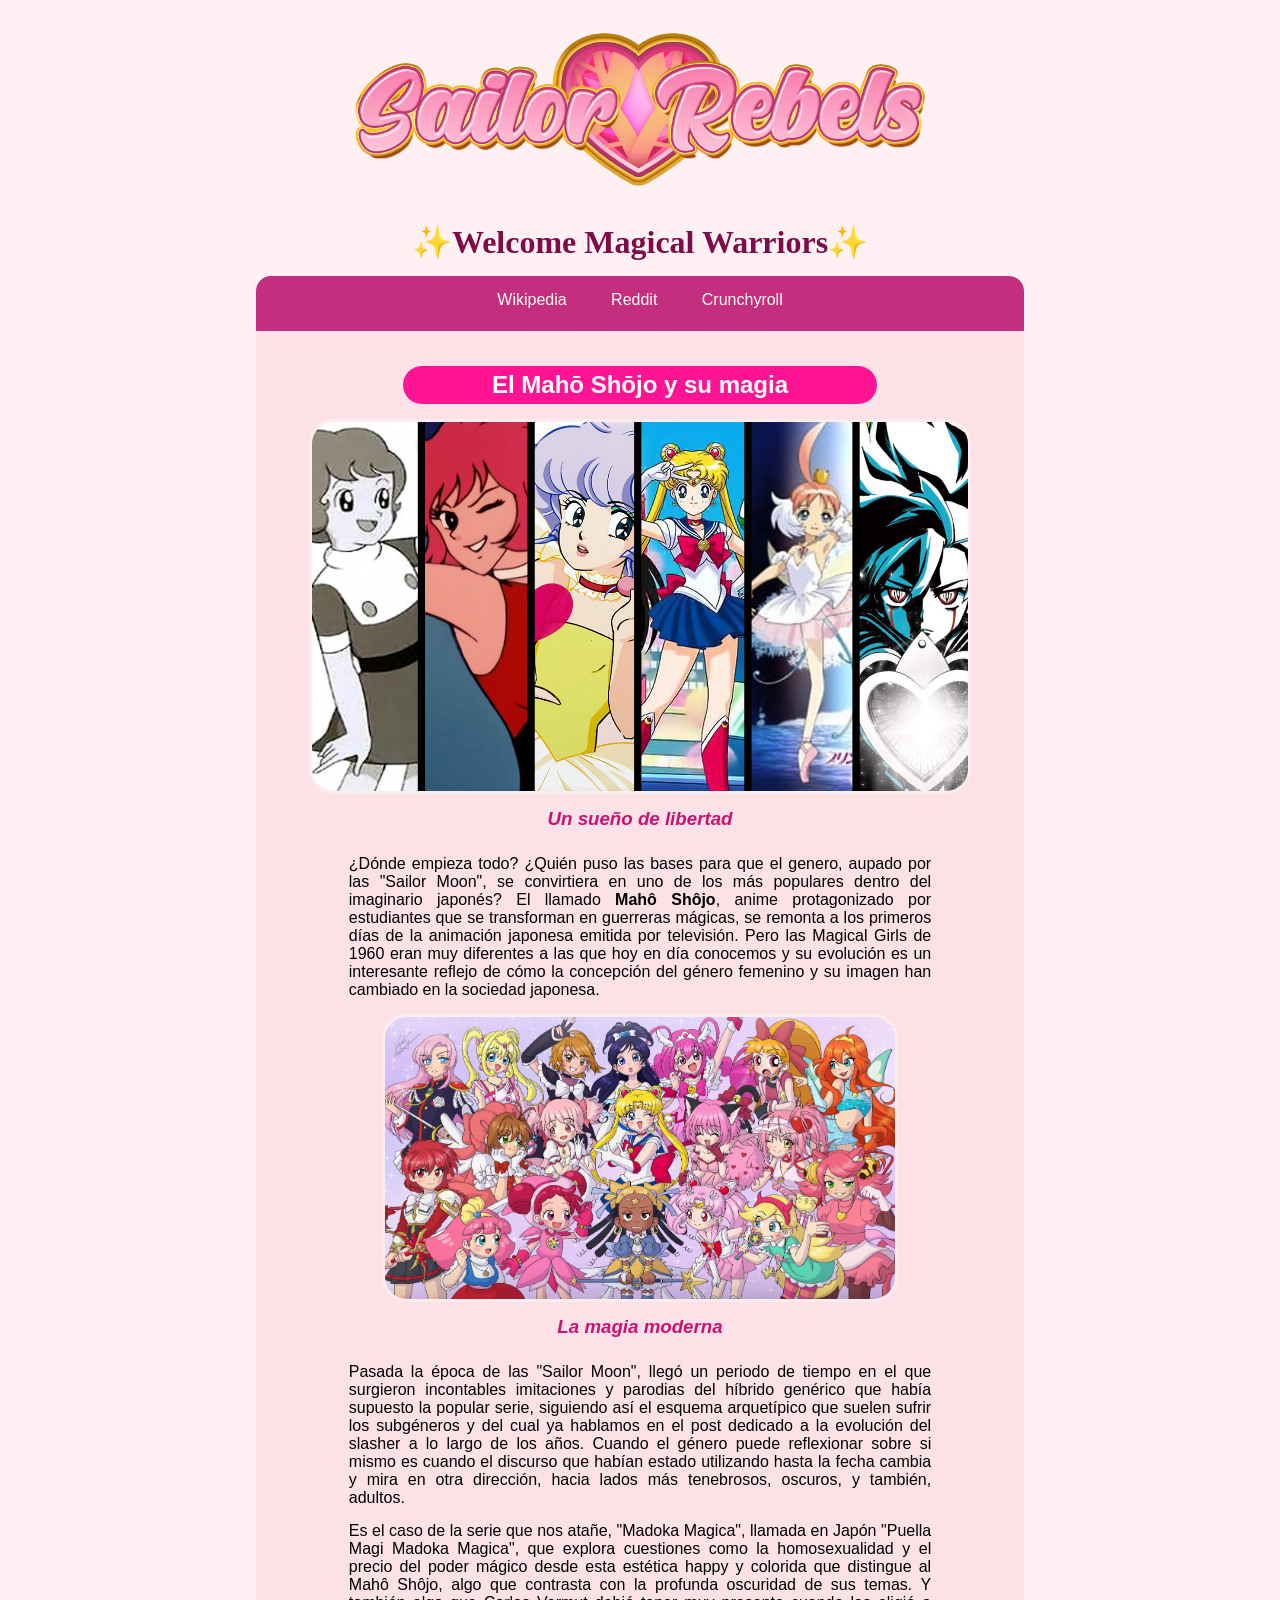
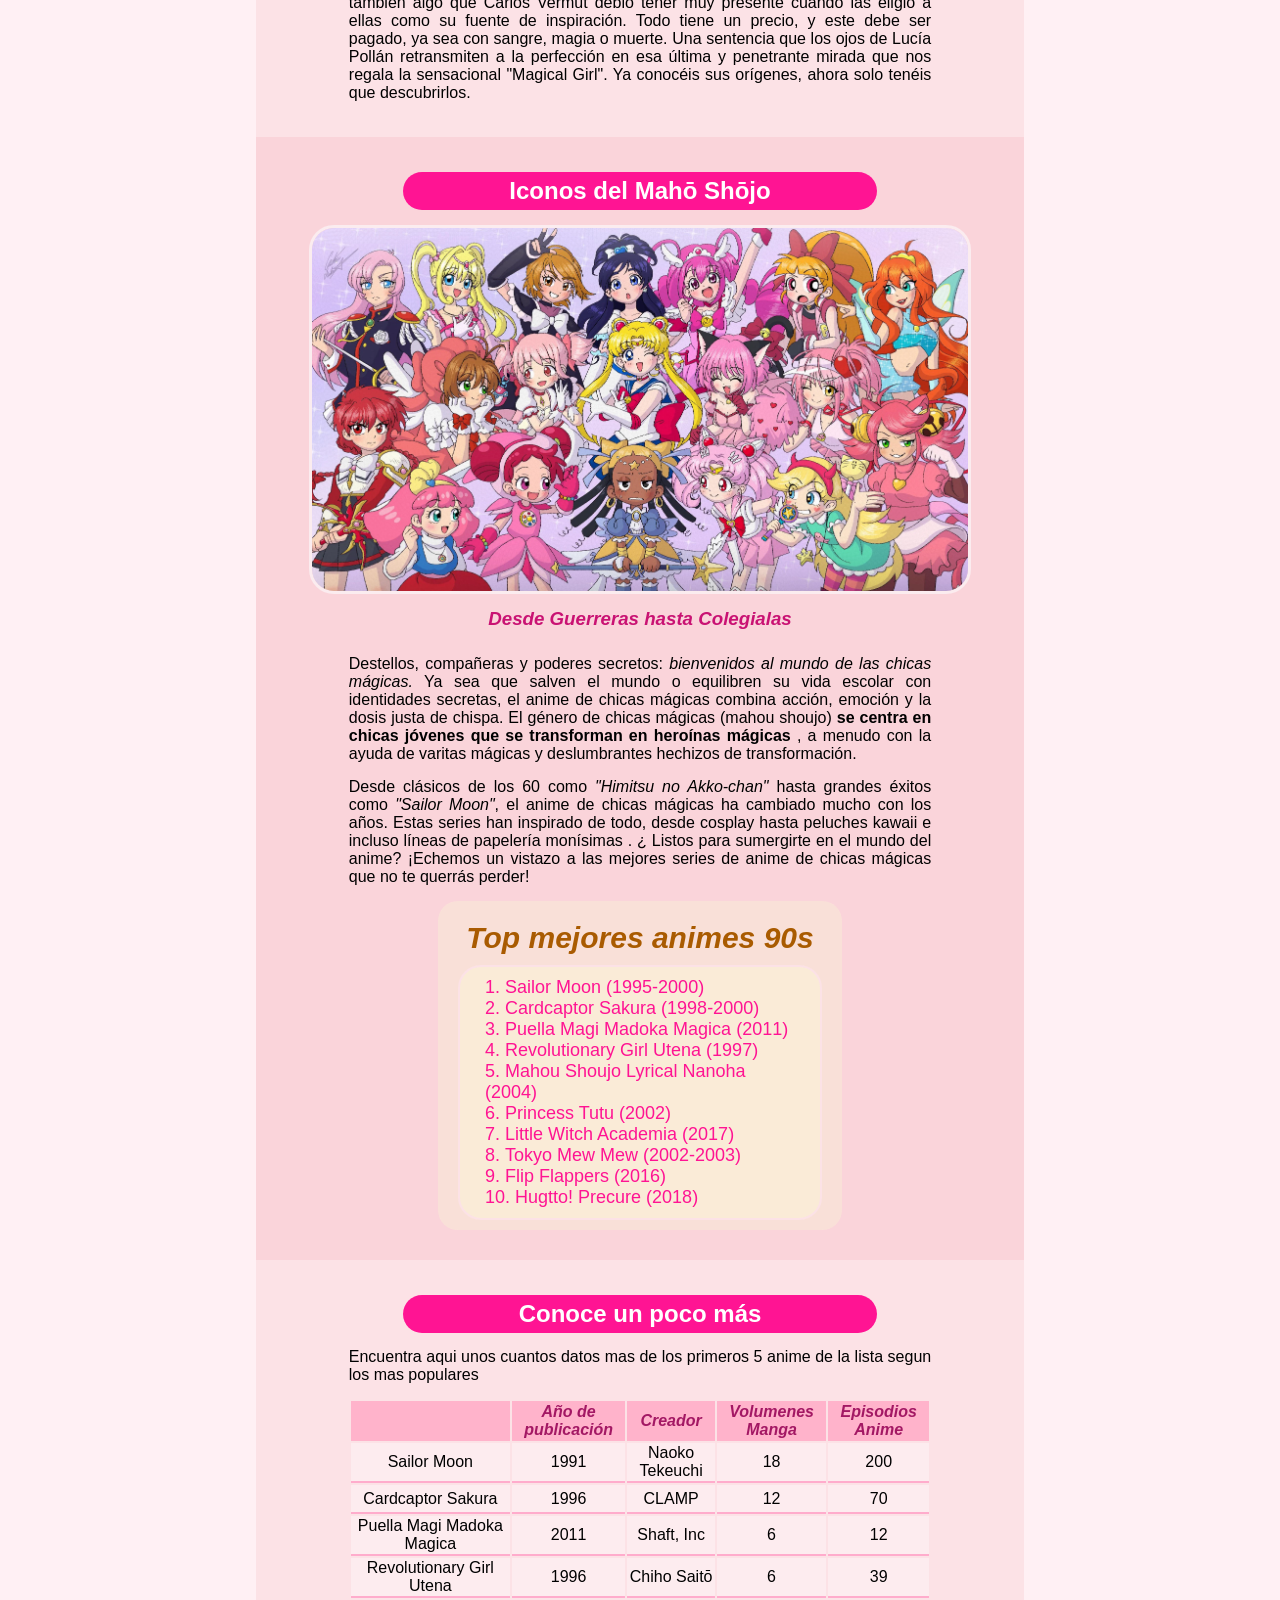
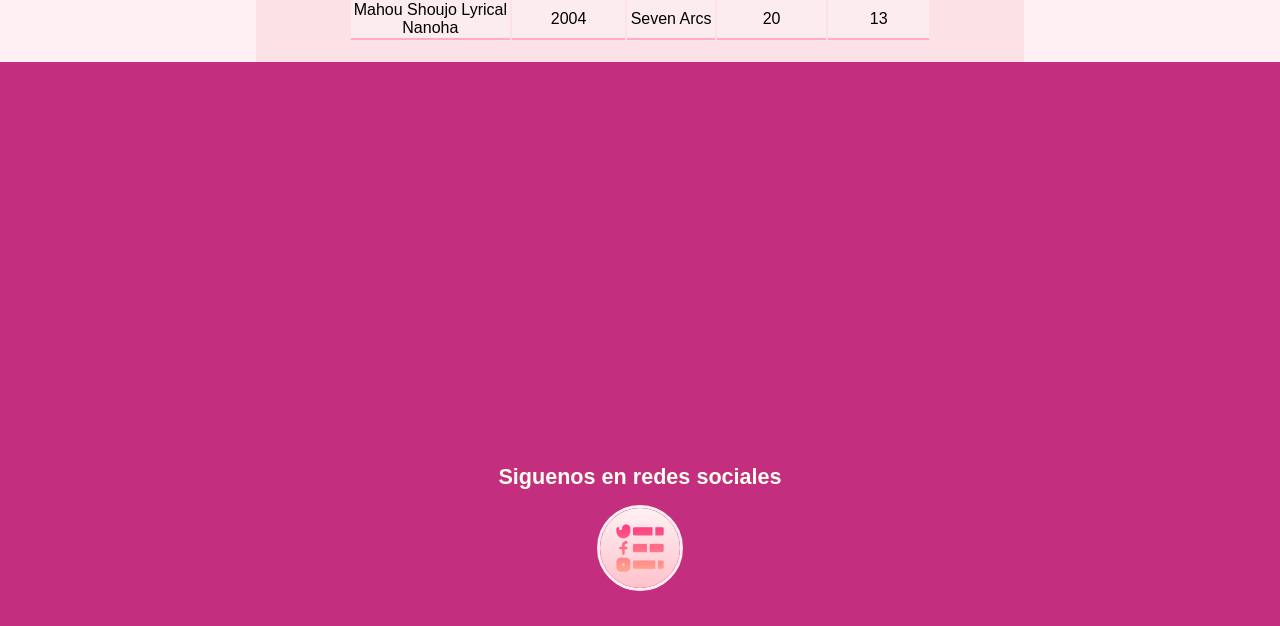
==== Codigo Ejemplo Act Inte 1/index.html @ 40883c2b "entrada inicial" ====
<!doctype html>
<html lang="es">
	<head>
		<meta charset="UTF-8" />
		<title>Sailor Rebels MX</title>
		<style>
			* {
				margin: 0px;
				font-family: "Segoe UI", Tahoma, Geneva, Verdana, sans-serif;
				text-align: center;
			}

			body {
				background-color: rgb(255, 240, 244);
			}

			header {
				background-color: rgb(255, 240, 244);
			}

			nav {
				background-color: rgb(196, 46, 126);
				height: 40px;
				padding: 15px 0px 0px 0px;
				width: 60%;
				margin: auto;
				border-radius: 15px 15px 0px 0px;
			}

			article {
				padding: 20px;
				margin: 0px 20%;
				background-color: rgb(252, 226, 230);
			}

			footer {
				background-color: rgb(196, 46, 126);
				height: auto;
				color: ivory;
				padding: 10px 0px;
				font-size: large;
			}

			div {
				padding: 10px 20px;
				margin: 10px auto;
			}

			h1 {
				font-family: cursive;
				color: rgb(125, 12, 72);
				padding-bottom: 15px;
			}

			h2 {
				background-color: deeppink;
				border-radius: 50px;
				color: rgb(255, 255, 255);
				width: 65%;
				margin: 15px auto;
				padding: 5px 0;
			}

			h3 {
				color: rgb(201, 18, 115);
				font-style: italic;
				padding: 10px;
			}

			a {
				text-decoration: none;
				margin: 0px 20px;
				color: ivory;
				font-size: 16px;
			}

			img {
				width: 90%;
				border-radius: 25px;
				border: 3px solid rgb(251, 236, 239);
			}

			p {
				width: 80%;
				margin: 15px auto;
				text-align: justify;
			}

			ol {
				background-color: antiquewhite;
				border: 2px solid rgb(252, 226, 230);
				border-radius: 23px;
				padding: 10px 25px;
			}
			li {
				text-align: left;
				list-style-position: inside;
				color: deeppink;
				font-size: 18px;
			}

			table {
				width: 80%;
				margin: auto;
			}

			thead {
				background-color: rgb(255, 179, 203);
				font-style: italic;
				color: rgb(163, 24, 100);
				height: 40px;
			}

			td {
				background-color: rgba(255, 255, 255, 0.35);
				border-bottom: 2px solid rgb(255, 172, 204);
				height: 25px;
			}
		</style>
	</head>
	<body>
		<header>
			<img src="img/finalsailorrebel.png" alt="" style="width: 50%; padding: 20px 0px; border-width: 0px" />
			<h1>✨Welcome Magical Warriors✨</h1>
		</header>
		<nav>
			<a href="https://es.wikipedia.org/wiki/Mah%C5%8D_sh%C5%8Djo">Wikipedia</a>
			<a
				href="https://www.reddit.com/r/MagicalGirlsCommunity/comments/1n7wm1h/the_genres_and_subtypes_of_maho_shoujo_which_one/?tl=es-419"
				>Reddit</a
			>
			<a
				href="https://www.crunchyroll.com/es-es/news/features/2025/11/25/anime-como-sailor-moon?srsltid=AfmBOoqPFomFO91kDv-248pSEalpA1HW126ZzUpcEVSkcDIGo9KP90wZ"
				>Crunchyroll</a
			>
		</nav>

		<main>
			<article>
				<section>
					<h2>El Mahō Shōjo y su magia</h2>
					<img src="img/firstmagical.png" alt="" />
					<h3>Un sueño de libertad</h3>
					<p>
						¿Dónde empieza todo? ¿Quién puso las bases para que el genero, aupado por las "Sailor Moon", se convirtiera
						en uno de los más populares dentro del imaginario japonés? El llamado <strong>Mahô Shôjo</strong>, anime
						protagonizado por estudiantes que se transforman en guerreras mágicas, se remonta a los primeros días de la
						animación japonesa emitida por televisión. Pero las Magical Girls de 1960 eran muy diferentes a las que hoy
						en día conocemos y su evolución es un interesante reflejo de cómo la concepción del género femenino y su
						imagen han cambiado en la sociedad japonesa.
					</p>
				</section>
				<section>
					<img src="img/modernmagical.webp" alt="" style="width: 70%" />
					<h3>La magia moderna</h3>
					<p>
						Pasada la época de las "Sailor Moon", llegó un periodo de tiempo en el que surgieron incontables imitaciones
						y parodias del híbrido genérico que había supuesto la popular serie, siguiendo así el esquema arquetípico
						que suelen sufrir los subgéneros y del cual ya hablamos en el post dedicado a la evolución del slasher a lo
						largo de los años. Cuando el género puede reflexionar sobre si mismo es cuando el discurso que habían estado
						utilizando hasta la fecha cambia y mira en otra dirección, hacia lados más tenebrosos, oscuros, y también,
						adultos.
					</p>
					<p>
						Es el caso de la serie que nos atañe, "Madoka Magica", llamada en Japón "Puella Magi Madoka Magica", que
						explora cuestiones como la homosexualidad y el precio del poder mágico desde esta estética happy y colorida
						que distingue al Mahô Shôjo, algo que contrasta con la profunda oscuridad de sus temas. Y también algo que
						Carlos Vermut debió tener muy presente cuando las eligió a ellas como su fuente de inspiración. Todo tiene
						un precio, y este debe ser pagado, ya sea con sangre, magia o muerte. Una sentencia que los ojos de Lucía
						Pollán retransmiten a la perfección en esa última y penetrante mirada que nos regala la sensacional "Magical
						Girl". Ya conocéis sus orígenes, ahora solo tenéis que descubrirlos.
					</p>
				</section>
			</article>
			<article style="background-color: rgb(250, 212, 218)">
				<section>
					<h2>Iconos del Mahō Shōjo</h2>
					<img src="img/modernmagical.webp" alt="" />
					<h3>Desde Guerreras hasta Colegialas</h3>
					<p>
						Destellos, compañeras y poderes secretos: <em>bienvenidos al mundo de las chicas mágicas.</em> Ya sea que
						salven el mundo o equilibren su vida escolar con identidades secretas, el anime de chicas mágicas combina
						acción, emoción y la dosis justa de chispa. El género de chicas mágicas (mahou shoujo)
						<strong> se centra en chicas jóvenes que se transforman en heroínas mágicas </strong>, a menudo con la ayuda
						de varitas mágicas y deslumbrantes hechizos de transformación.
					</p>
					<p>
						Desde clásicos de los 60 como <i>"Himitsu no Akko-chan"</i> hasta grandes éxitos como <i>"Sailor Moon"</i>,
						el anime de chicas mágicas ha cambiado mucho con los años. Estas series han inspirado de todo, desde cosplay
						hasta peluches kawaii e incluso líneas de papelería monísimas . ¿ Listos para sumergirte en el mundo del
						anime? ¡Echemos un vistazo a las mejores series de anime de chicas mágicas que no te querrás perder!
					</p>
				</section>
				<section>
					<div style="width: 50%; background-color: rgba(250, 235, 215, 0.516); border-radius: 20px">
						<h3 style="padding: 10px 0px; color: rgb(169, 91, 1); font-size: 30px">Top mejores animes 90s</h3>
						<ol>
							<li>Sailor Moon (1995-2000)</li>
							<li>Cardcaptor Sakura (1998-2000)</li>
							<li>Puella Magi Madoka Magica (2011)</li>
							<li>Revolutionary Girl Utena (1997)</li>
							<li>Mahou Shoujo Lyrical Nanoha (2004)</li>
							<li>Princess Tutu (2002)</li>
							<li>Little Witch Academia (2017)</li>
							<li>Tokyo Mew Mew (2002-2003)</li>
							<li>Flip Flappers (2016)</li>
							<li>Hugtto! Precure (2018)</li>
						</ol>
					</div>
				</section>
			</article>
			<article>
				<section>
					<h2>Conoce un poco más</h2>
					<p>Encuentra aqui unos cuantos datos mas de los primeros 5 anime de la lista segun los mas populares</p>
					<!-- 					<table>
						<colgroup>
							<col span="1" style="background-color: rgba(244, 119, 186, 0.249)" />
						</colgroup>
						<thead>
							<th></th>
							<th>Sailor Moon</th>
							<th>Cardcaptor Sakura</th>
							<th>Puella Magi Madoka Magica</th>
							<th>Revolutionary Girl Utena</th>
							<th>Mahou Shoujo Lyrical Nanoha</th>
						</thead>
						<tbody>
							<tr>
								<td>Año de Lazamiento</td>
								<td>1991</td>
								<td>1996</td>
								<td>2011</td>
								<td>1996</td>
								<td>2004</td>
							</tr>
							<tr>
								<td>Autor</td>
								<td>Naoko Takeuchi</td>
								<td>CLAMP</td>
								<td>Shaft, Inc</td>
								<td>Chiho Saitō</td>
								<td>Seven Arcs</td>
							</tr>
							<tr>
								<td>Volumenes Manga</td>
								<td>18</td>
								<td>12</td>
								<td>6</td>
								<td>6</td>
								<td>20</td>
							</tr>
							<tr>
								<td>Episodios Anime</td>
								<td>200</td>
								<td>70</td>
								<td>12</td>
								<td>39</td>
								<td>13</td>
							</tr>
						</tbody>
					</table> -->
					<table>
						<colgroup>
							<col style="width: 20%" />
							<col style="width: 10%" />
							<col style="width: 10%" />
							<col style="width: 10%" />
							<col style="width: 10%" />
						</colgroup>
						<thead>
							<th></th>
							<th>Año de publicación</th>
							<th>Creador</th>
							<th>Volumenes Manga</th>
							<th>Episodios Anime</th>
						</thead>
						<tbody>
							<tr>
								<td>Sailor Moon</td>
								<td>1991</td>
								<td>Naoko Tekeuchi</td>
								<td>18</td>
								<td>200</td>
							</tr>
							<tr>
								<td>Cardcaptor Sakura</td>
								<td>1996</td>
								<td>CLAMP</td>
								<td>12</td>
								<td>70</td>
							</tr>
							<tr>
								<td>Puella Magi Madoka Magica</td>
								<td>2011</td>
								<td>Shaft, Inc</td>
								<td>6</td>
								<td>12</td>
							</tr>
							<tr>
								<td>Revolutionary Girl Utena</td>
								<td>1996</td>
								<td>Chiho Saitō</td>
								<td>6</td>
								<td>39</td>
							</tr>
							<tr>
								<td>Mahou Shoujo Lyrical Nanoha</td>
								<td>2004</td>
								<td>Seven Arcs</td>
								<td>20</td>
								<td>13</td>
							</tr>
						</tbody>
					</table>
				</section>
			</article>
		</main>

		<footer>
			<iframe
				data-testid="embed-iframe"
				style="border-radius: 12px"
				src="https://open.spotify.com/embed/playlist/4LHbq7lsWLlmrbqQdPWWeQ?utm_source=generator"
				width="50%"
				height="352"
				frameborder="0"
				allowfullscreen=""
				allow="autoplay; clipboard-write; encrypted-media; fullscreen; picture-in-picture"
				loading="lazy"></iframe>
			<div>
				<p style="text-align: center; font-size: larger; font-weight: 700">Siguenos en redes sociales</p>
				<a href="https://linktr.ee/AstralShae"
					><img src="img/iconoredes.png" alt="" style="width: 80px; border-radius: 50px"
				/></a>
			</div>
		</footer>
	</body>
</html>
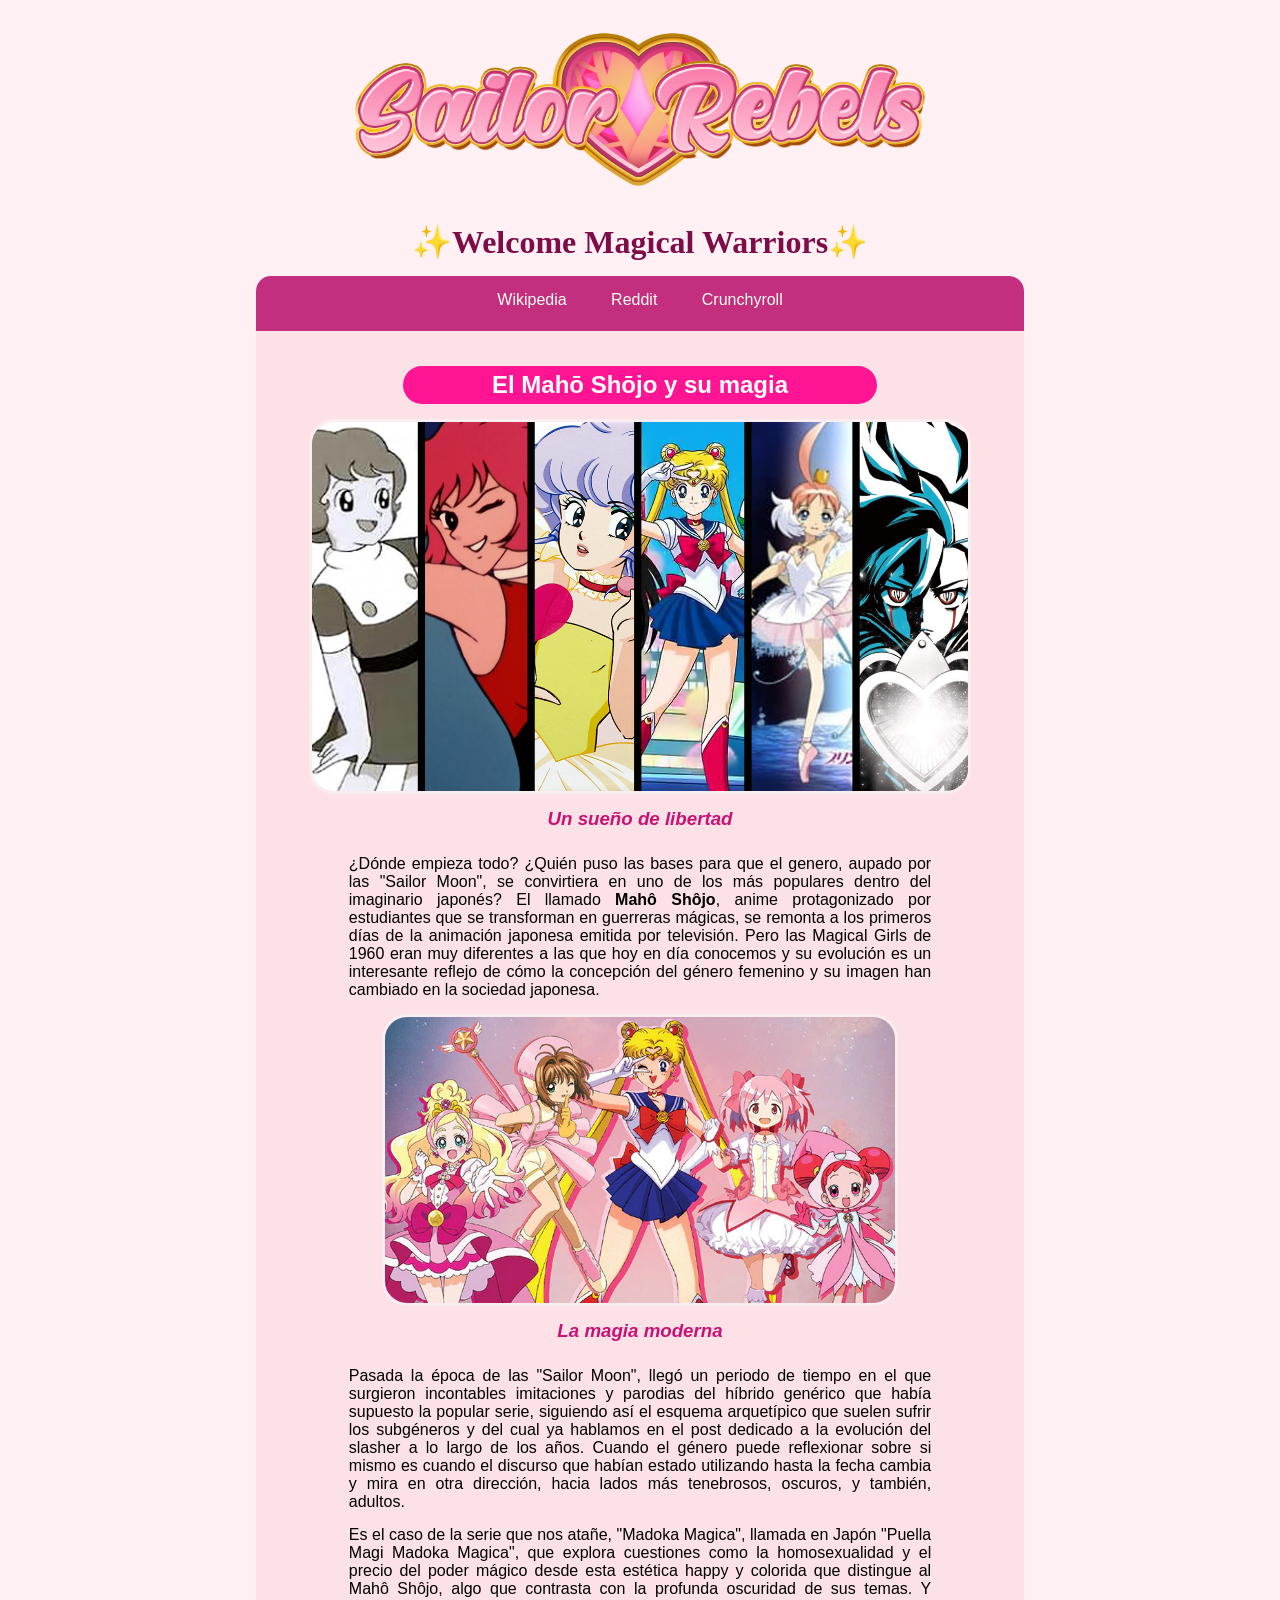
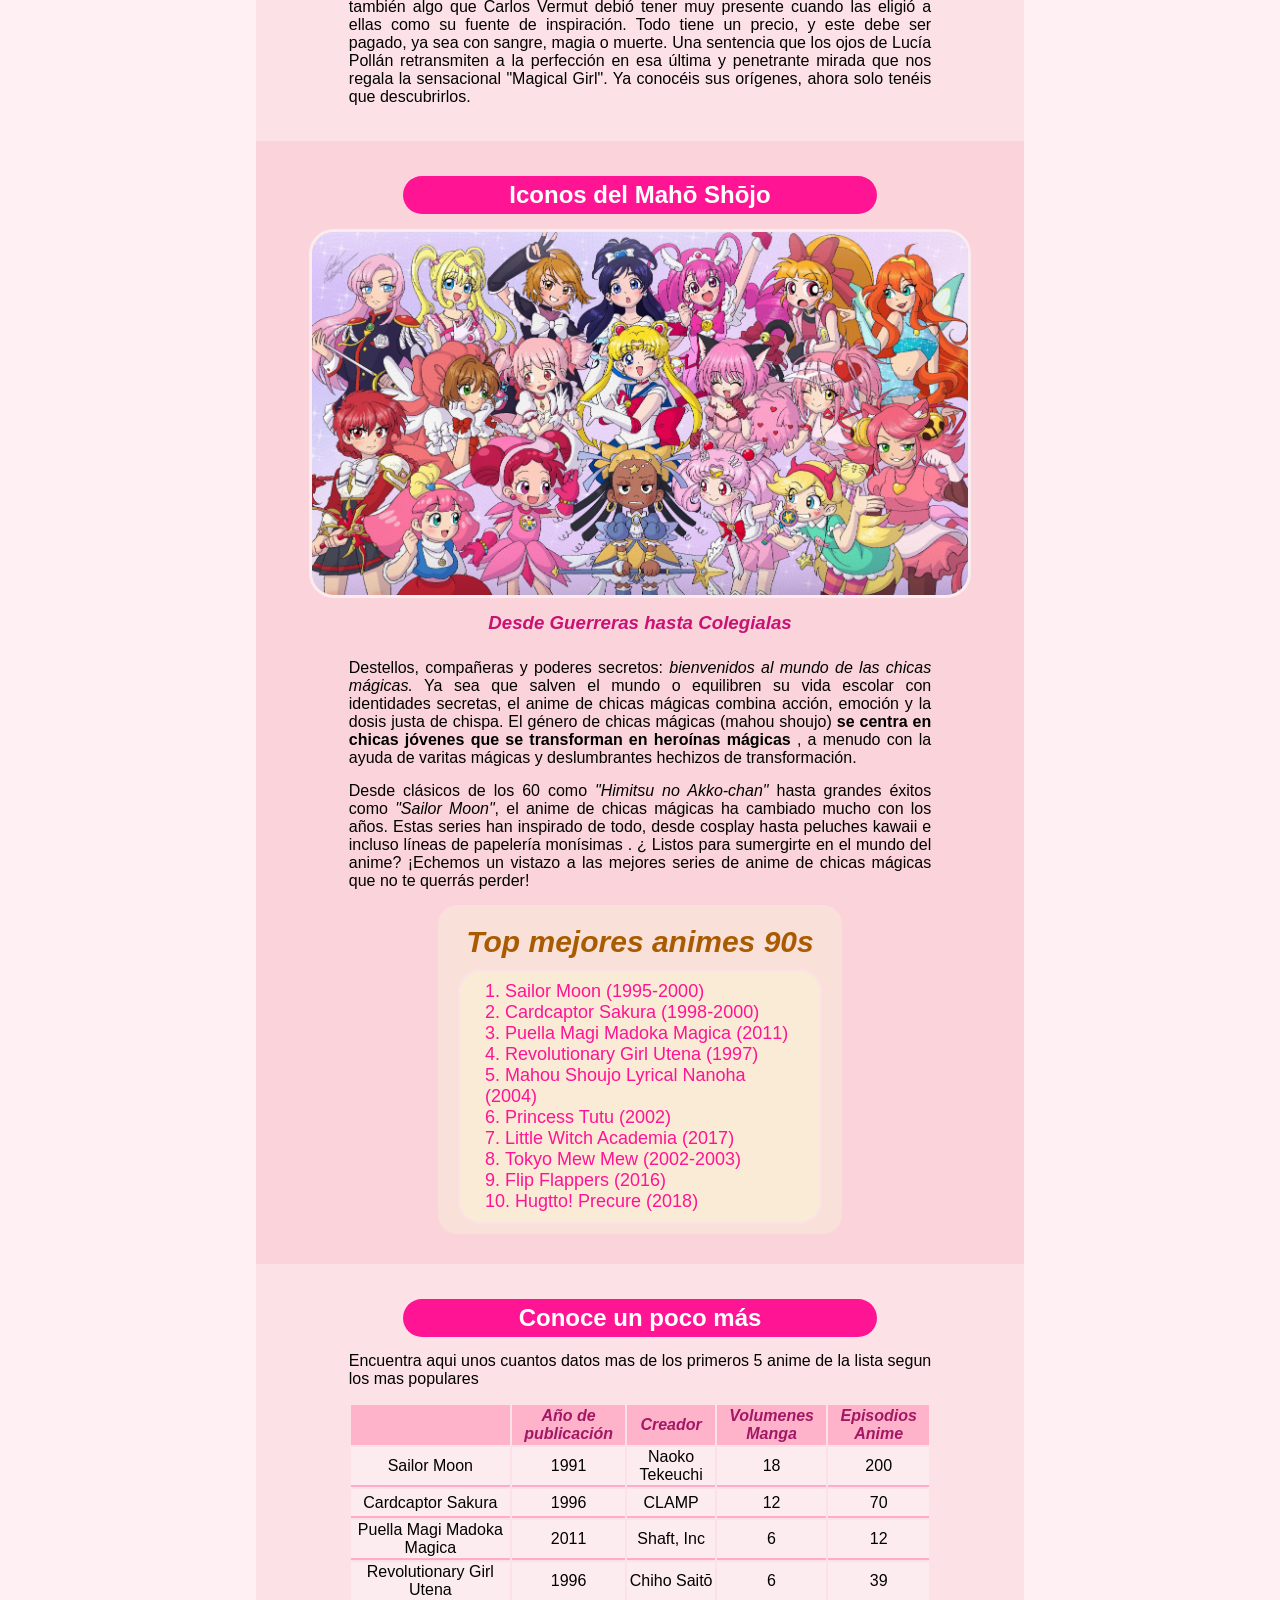
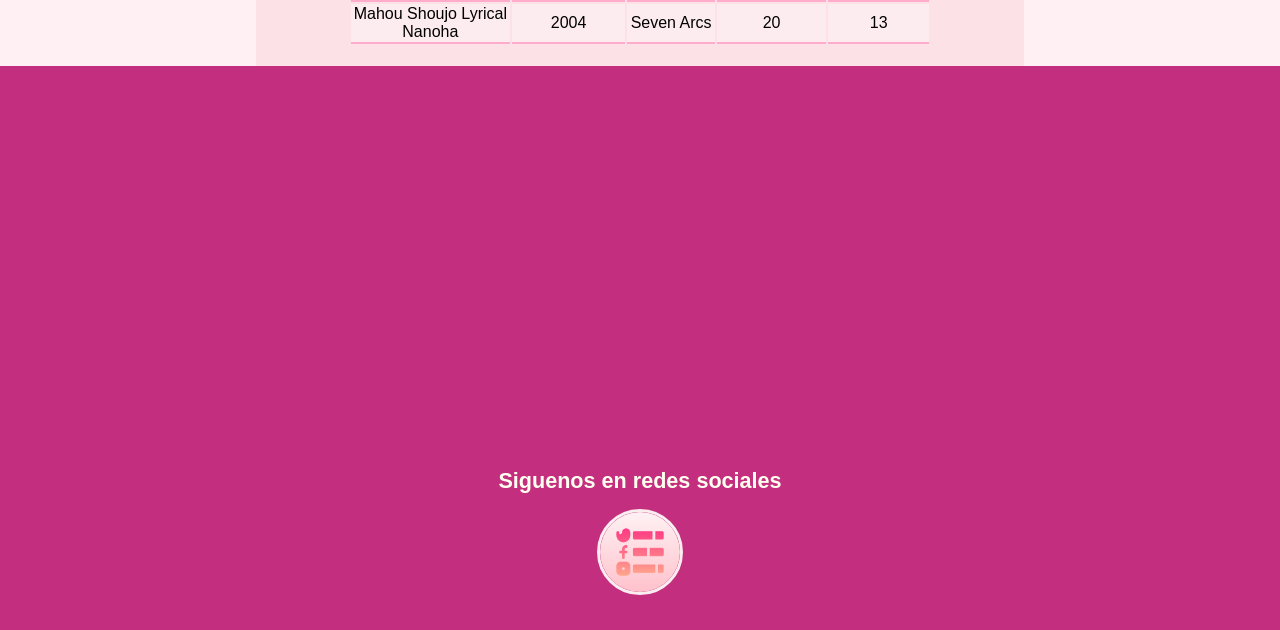
==== commit 59983283: "Update imagen 2" ====
--- a/Codigo Ejemplo Act Inte 1/index.html
+++ b/Codigo Ejemplo Act Inte 1/index.html
@@ -151,7 +151,7 @@
 					</p>
 				</section>
 				<section>
-					<img src="img/modernmagical.webp" alt="" style="width: 70%" />
+					<img src="img/chicasmagicas1.webp" alt="" style="width: 70%" />
 					<h3>La magia moderna</h3>
 					<p>
 						Pasada la época de las "Sailor Moon", llegó un periodo de tiempo en el que surgieron incontables imitaciones
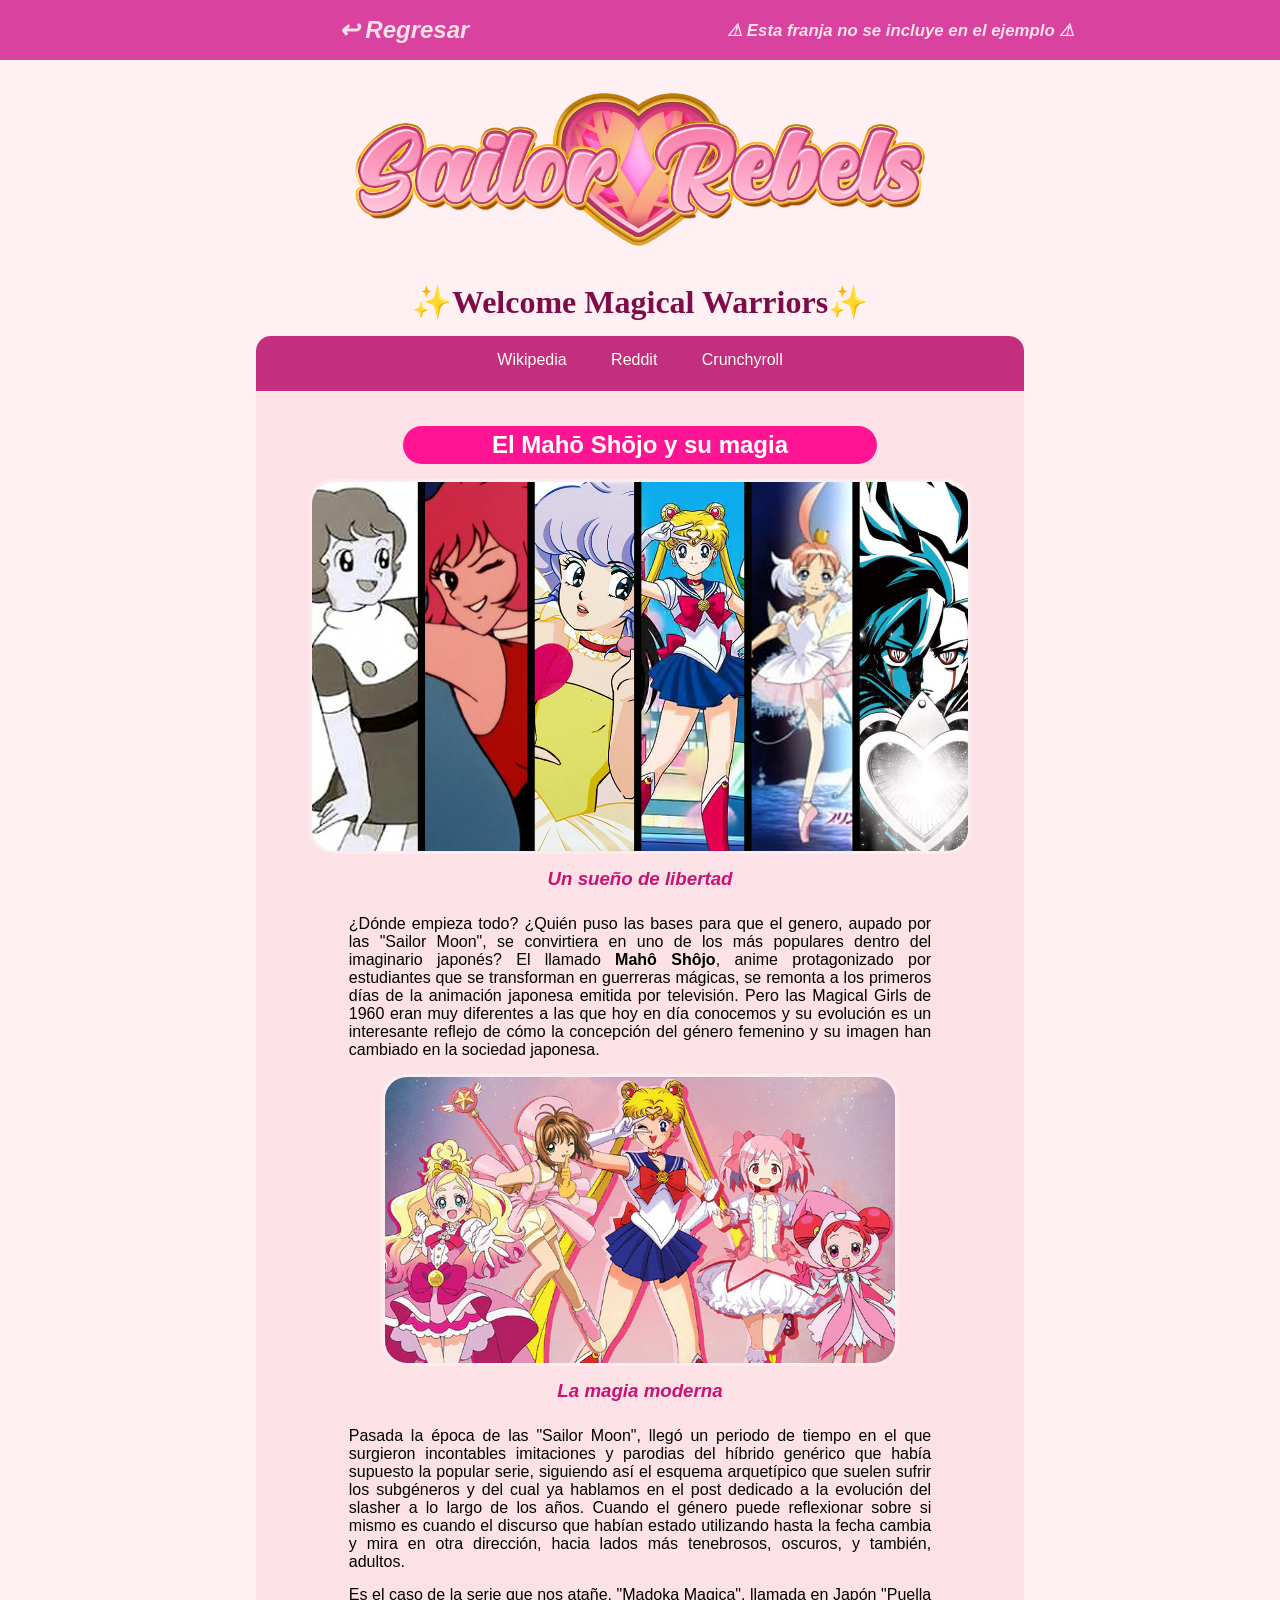
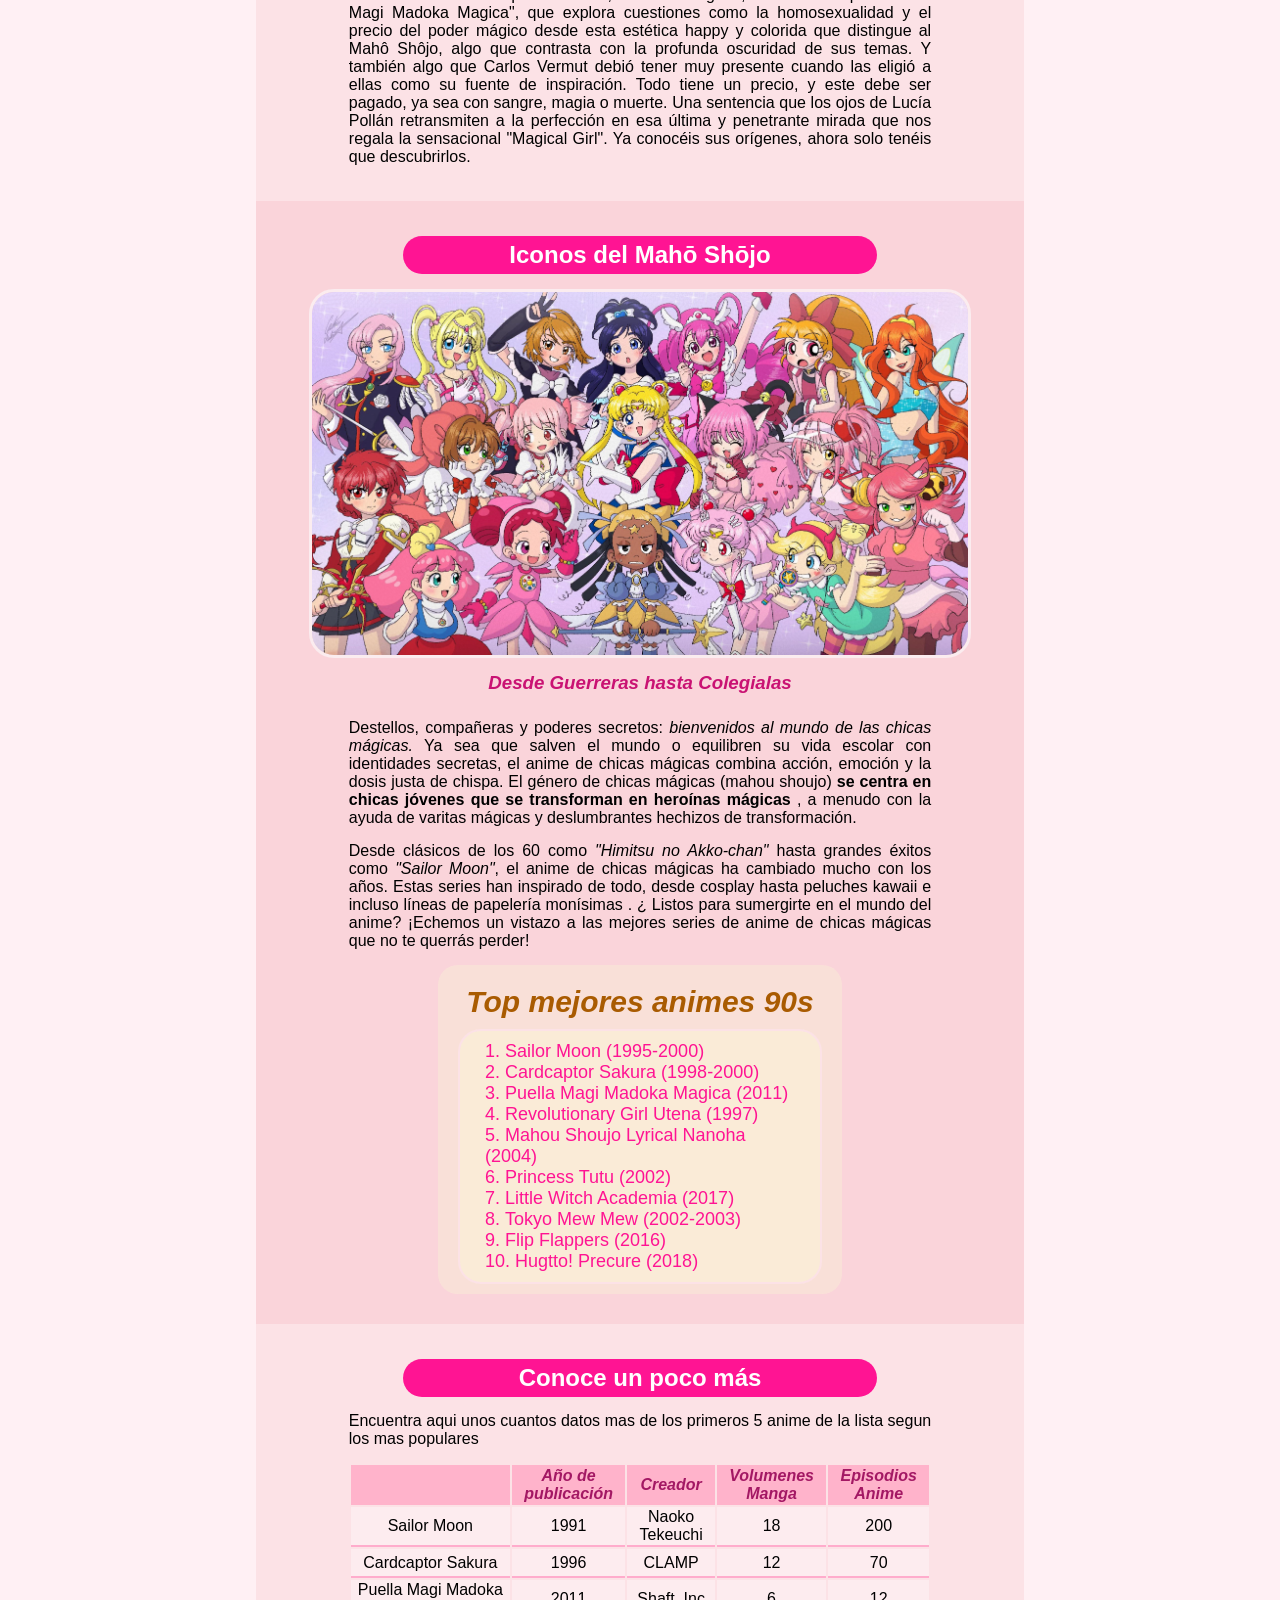
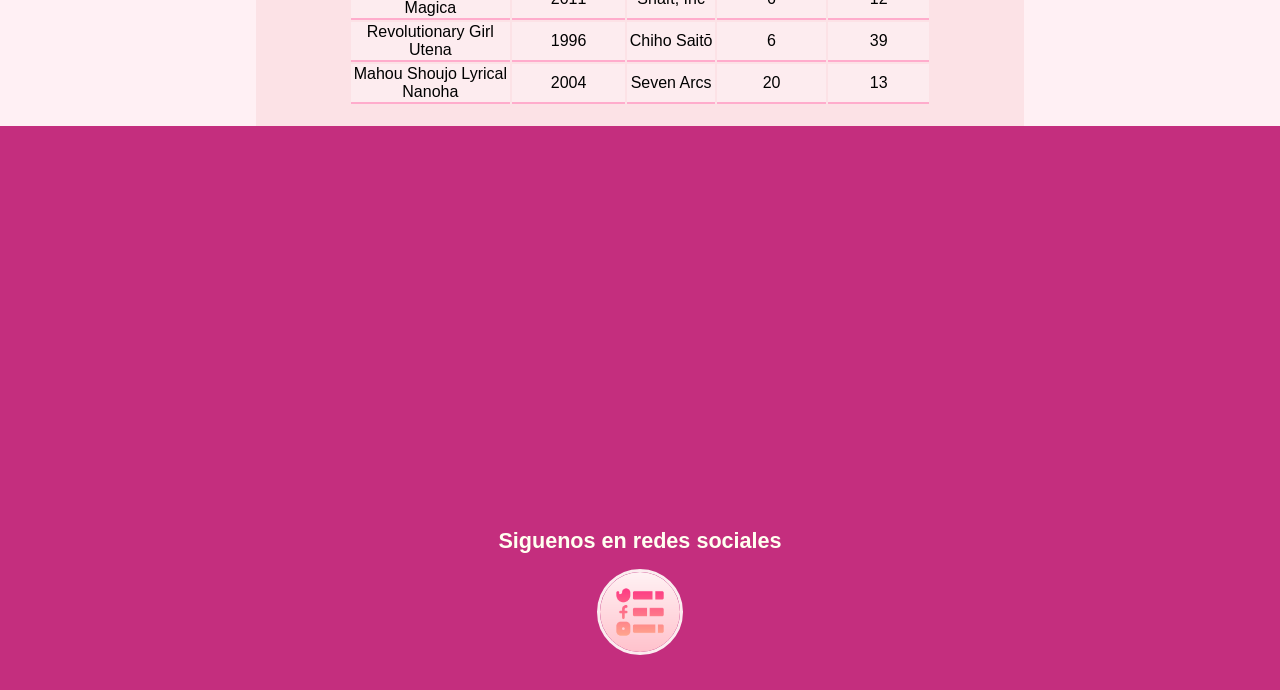
==== commit 9a55caea: "Update Index y navegación" ====
--- a/Codigo Ejemplo Act Inte 1/index.html
+++ b/Codigo Ejemplo Act Inte 1/index.html
@@ -16,6 +16,7 @@
 
 			header {
 				background-color: rgb(255, 240, 244);
+				margin-top: 60px;
 			}
 
 			nav {
@@ -116,9 +117,59 @@
 				border-bottom: 2px solid rgb(255, 172, 204);
 				height: 25px;
 			}
+
+			#menu-nav {
+				width: 100%;
+				position: fixed;
+				top: 0px;
+				background-color: rgb(217, 66, 159);
+				z-index: 1;
+				height: 40px;
+				display: flex;
+				margin: auto;
+			}
+
+			.col-centro {
+				width: 80%;
+				margin: 0 auto;
+				display: flex;
+				flex-direction: row;
+				align-items: center;
+				justify-content: center;
+			}
+
+			.nombre-pagina {
+				width: 80%;
+				font-size: 1.5rem;
+				font-weight: bold;
+				font-style: italic;
+				text-align: center;
+			}
+
+			.nombre-pagina a {
+				font-size: 1em;
+				text-decoration: none;
+				color: rgb(255, 225, 230);
+			}
+
+			.back-legend {
+				font-size: 0.7em;
+				color: rgb(255, 225, 230);
+			}
 		</style>
 	</head>
 	<body>
+		<div id="menu-nav">
+			<div class="col-centro">
+				<div class="nombre-pagina">
+					<a href="https://aurorisha.github.io/WebClass1Finals">↩ Regresar</a>
+				</div>
+				<div class="nombre-pagina">
+					<p class="back-legend">⚠︎ Esta franja <b>no</b> se incluye en el ejemplo ⚠︎</p>
+				</div>
+			</div>
+		</div>
+
 		<header>
 			<img src="img/finalsailorrebel.png" alt="" style="width: 50%; padding: 20px 0px; border-width: 0px" />
 			<h1>✨Welcome Magical Warriors✨</h1>
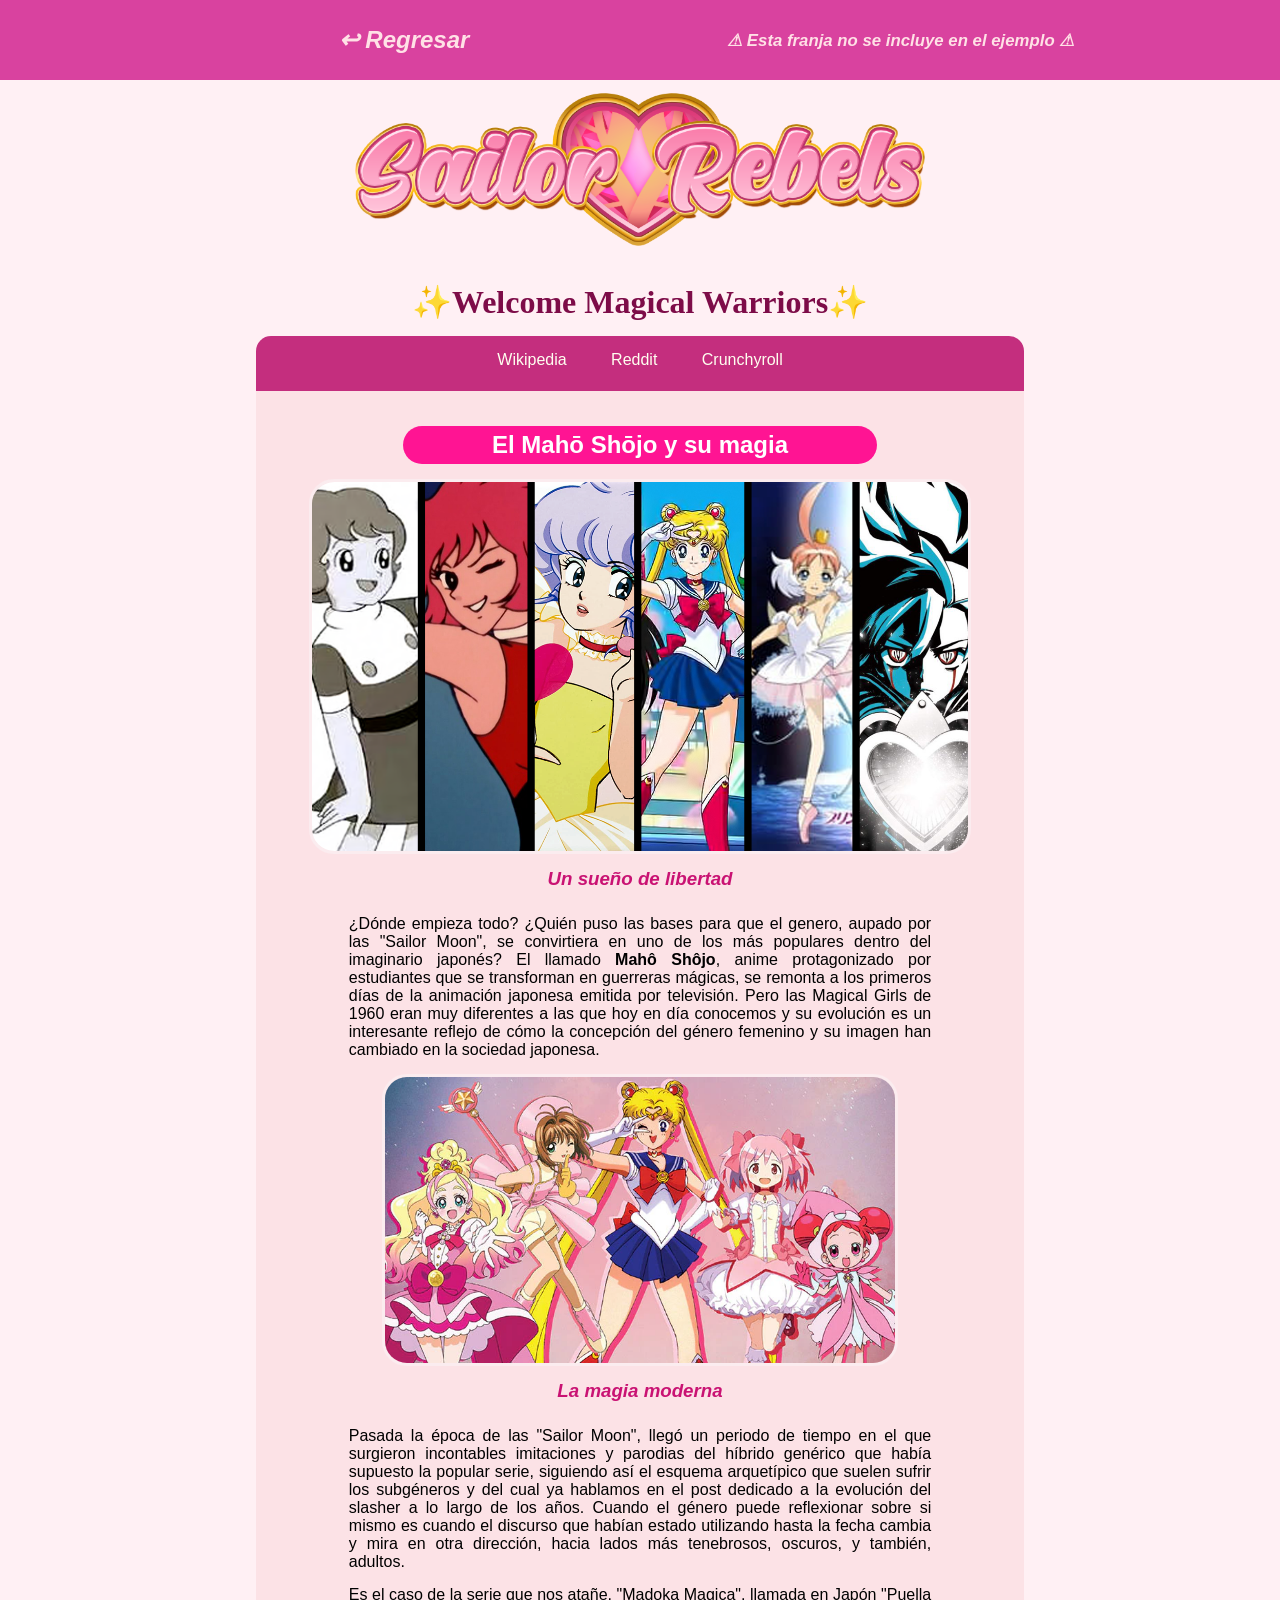
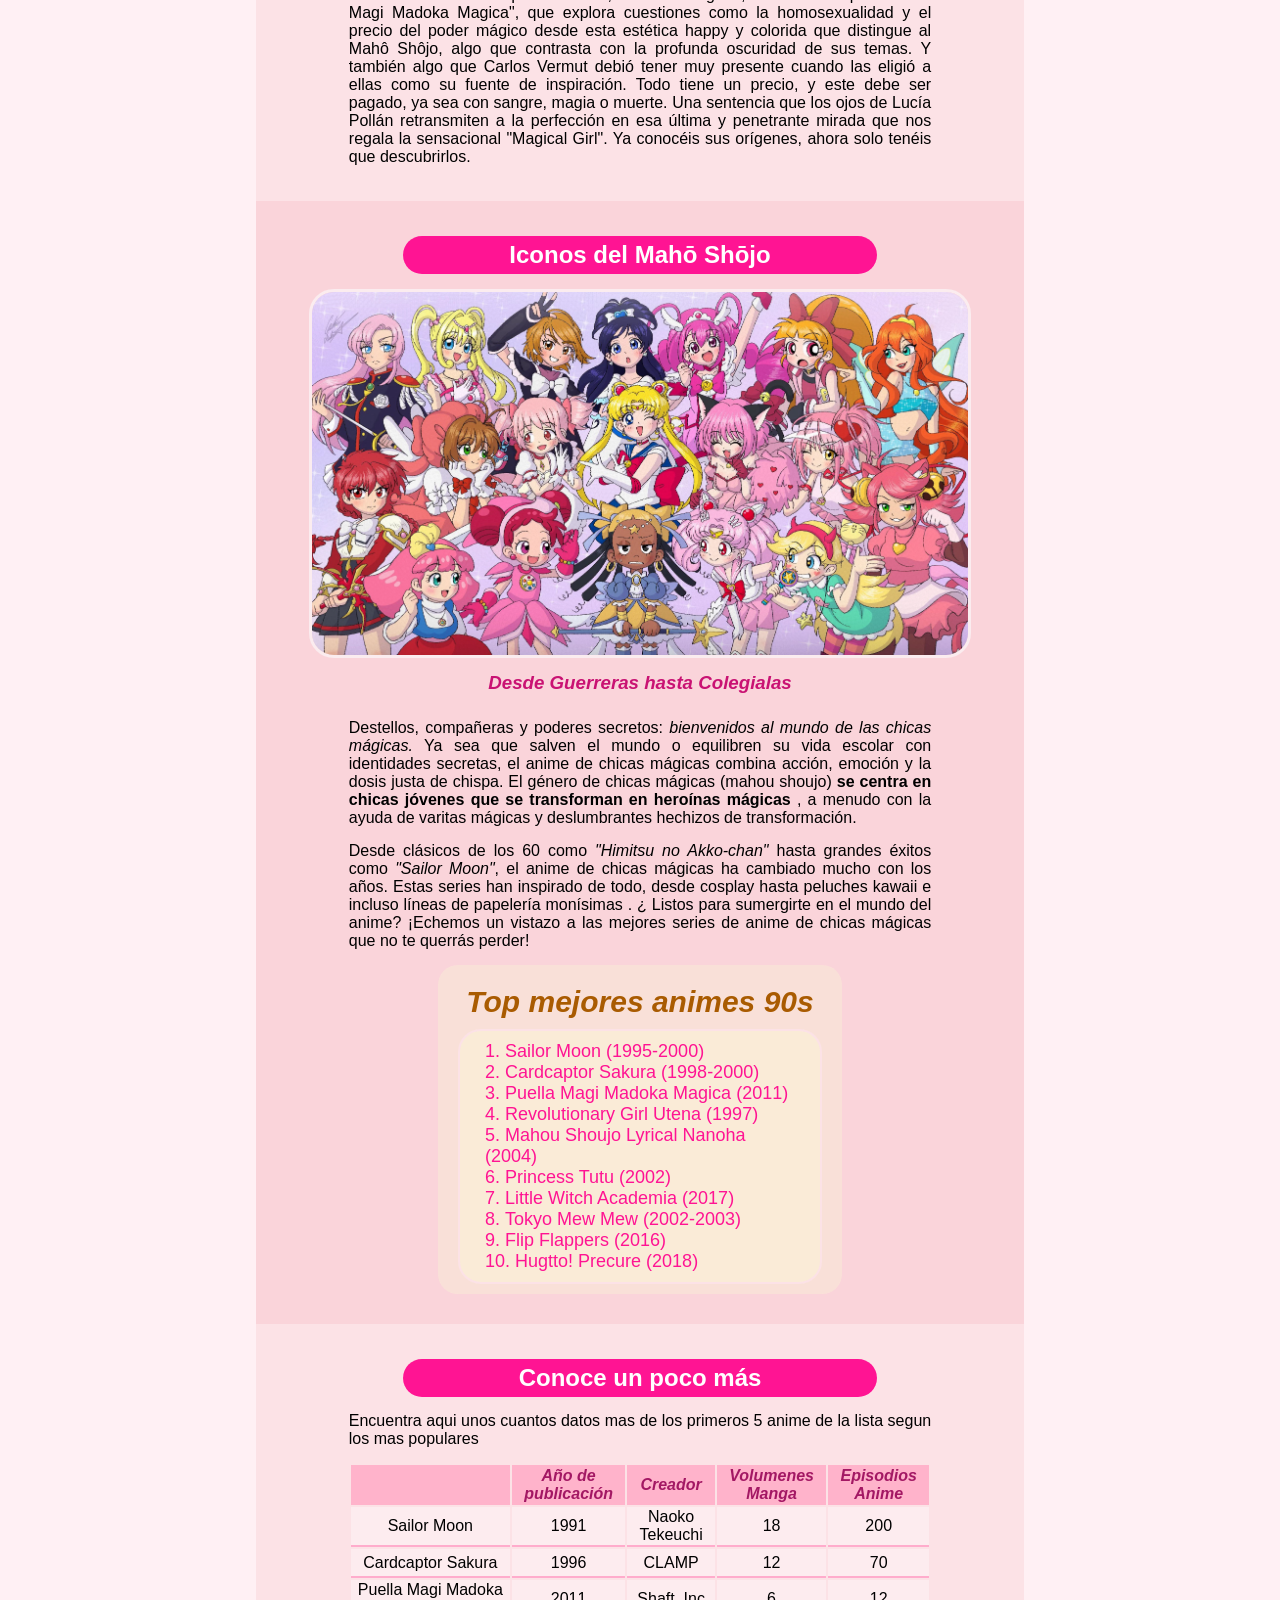
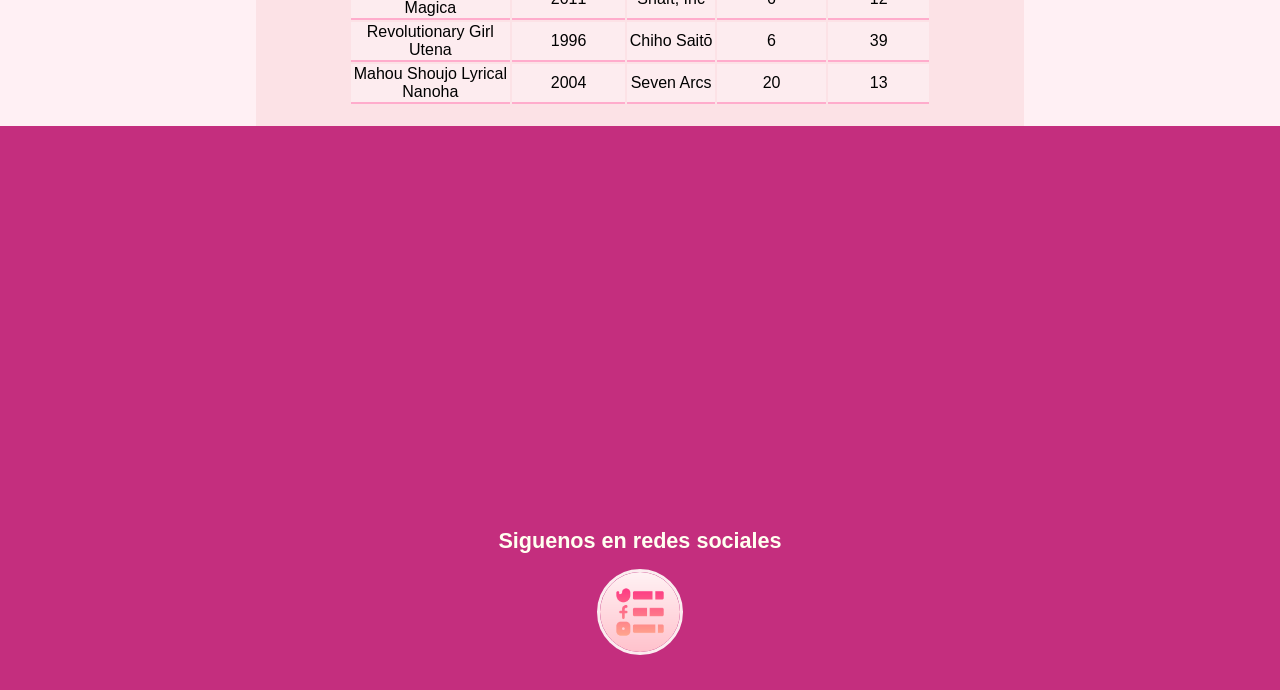
==== commit 38c49c41: "Update Estilos NAv y Prueba 5 BG" ====
--- a/Codigo Ejemplo Act Inte 1/index.html
+++ b/Codigo Ejemplo Act Inte 1/index.html
@@ -3,6 +3,7 @@
 	<head>
 		<meta charset="UTF-8" />
 		<title>Sailor Rebels MX</title>
+		<link rel="stylesheet" href="../css/styleNav.css" />
 		<style>
 			* {
 				margin: 0px;
@@ -16,7 +17,6 @@
 
 			header {
 				background-color: rgb(255, 240, 244);
-				margin-top: 60px;
 			}
 
 			nav {
@@ -116,45 +116,6 @@
 				background-color: rgba(255, 255, 255, 0.35);
 				border-bottom: 2px solid rgb(255, 172, 204);
 				height: 25px;
-			}
-
-			#menu-nav {
-				width: 100%;
-				position: fixed;
-				top: 0px;
-				background-color: rgb(217, 66, 159);
-				z-index: 1;
-				height: 40px;
-				display: flex;
-				margin: auto;
-			}
-
-			.col-centro {
-				width: 80%;
-				margin: 0 auto;
-				display: flex;
-				flex-direction: row;
-				align-items: center;
-				justify-content: center;
-			}
-
-			.nombre-pagina {
-				width: 80%;
-				font-size: 1.5rem;
-				font-weight: bold;
-				font-style: italic;
-				text-align: center;
-			}
-
-			.nombre-pagina a {
-				font-size: 1em;
-				text-decoration: none;
-				color: rgb(255, 225, 230);
-			}
-
-			.back-legend {
-				font-size: 0.7em;
-				color: rgb(255, 225, 230);
 			}
 		</style>
 	</head>
--- a/css/styleNav.css
+++ b/css/styleNav.css
@@ -0,0 +1,42 @@
+#menu-nav {
+	width: 100%;
+	position: fixed;
+	top: 0px;
+	background-color: rgb(217, 66, 159);
+	z-index: 1;
+	height: 60px;
+	display: flex;
+	margin: auto;
+}
+
+.col-centro {
+	width: 80%;
+	margin: 0 auto;
+	display: flex;
+	flex-direction: row;
+	align-items: center;
+	justify-content: center;
+}
+
+.nombre-pagina {
+	width: 80%;
+	font-size: 1.5rem;
+	font-weight: bold;
+	font-style: italic;
+	text-align: center;
+}
+
+.nombre-pagina a {
+	font-size: 1em;
+	text-decoration: none;
+	color: rgb(255, 225, 230);
+}
+
+.back-legend {
+	font-size: 0.7em;
+	color: rgb(255, 225, 230);
+}
+
+body {
+	margin-top: 60px;
+}
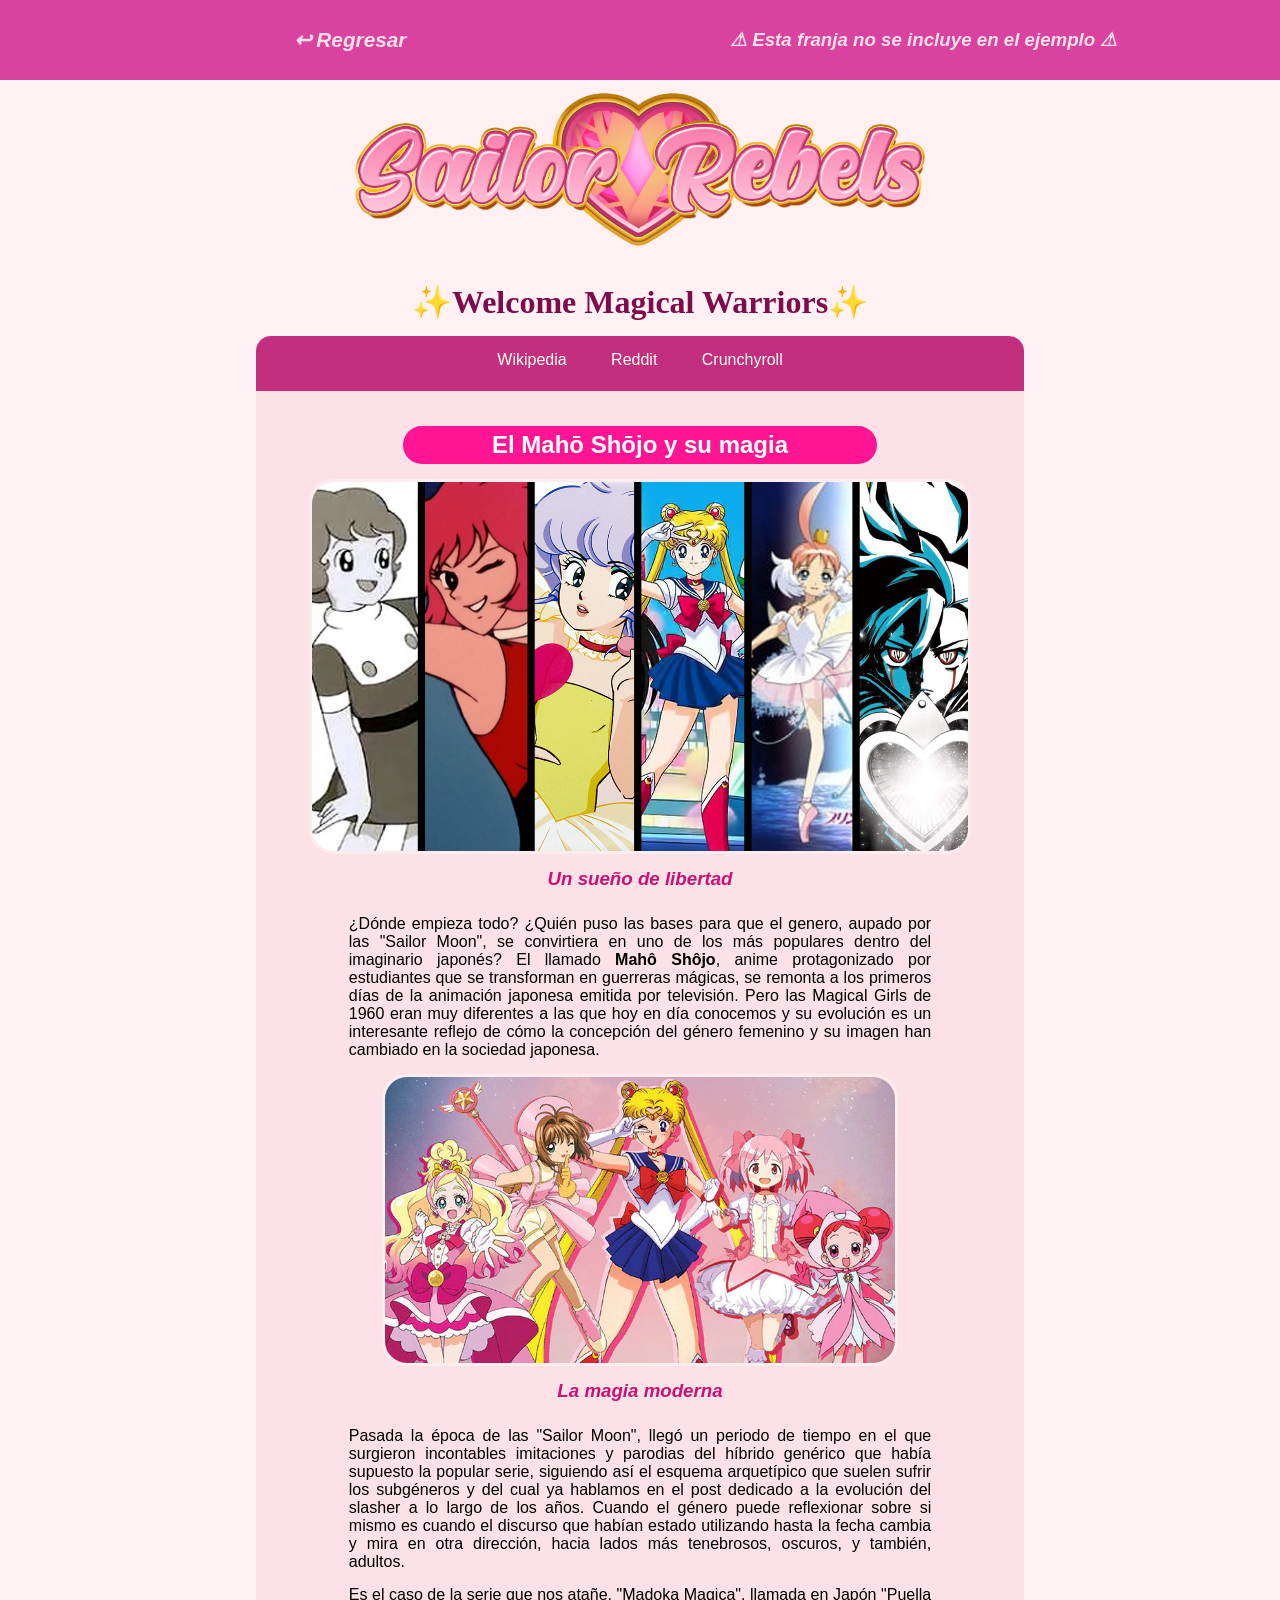
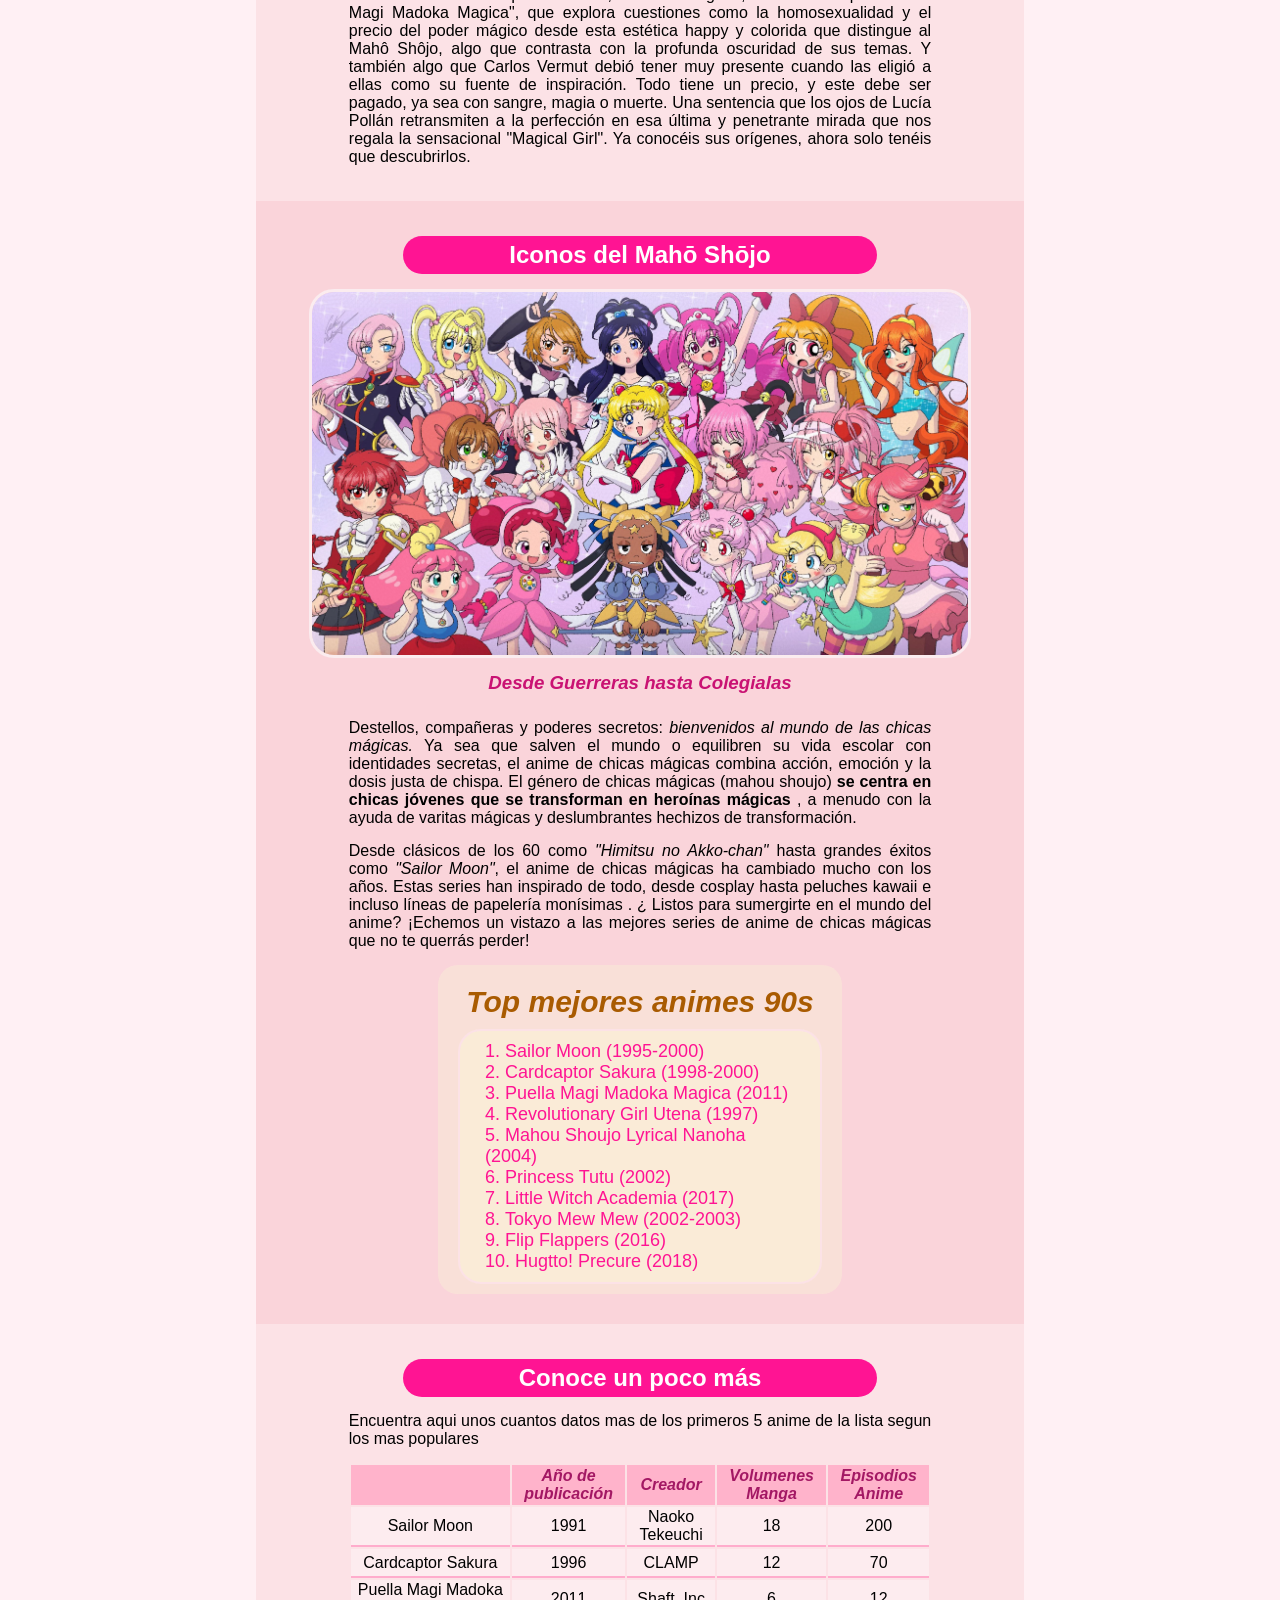
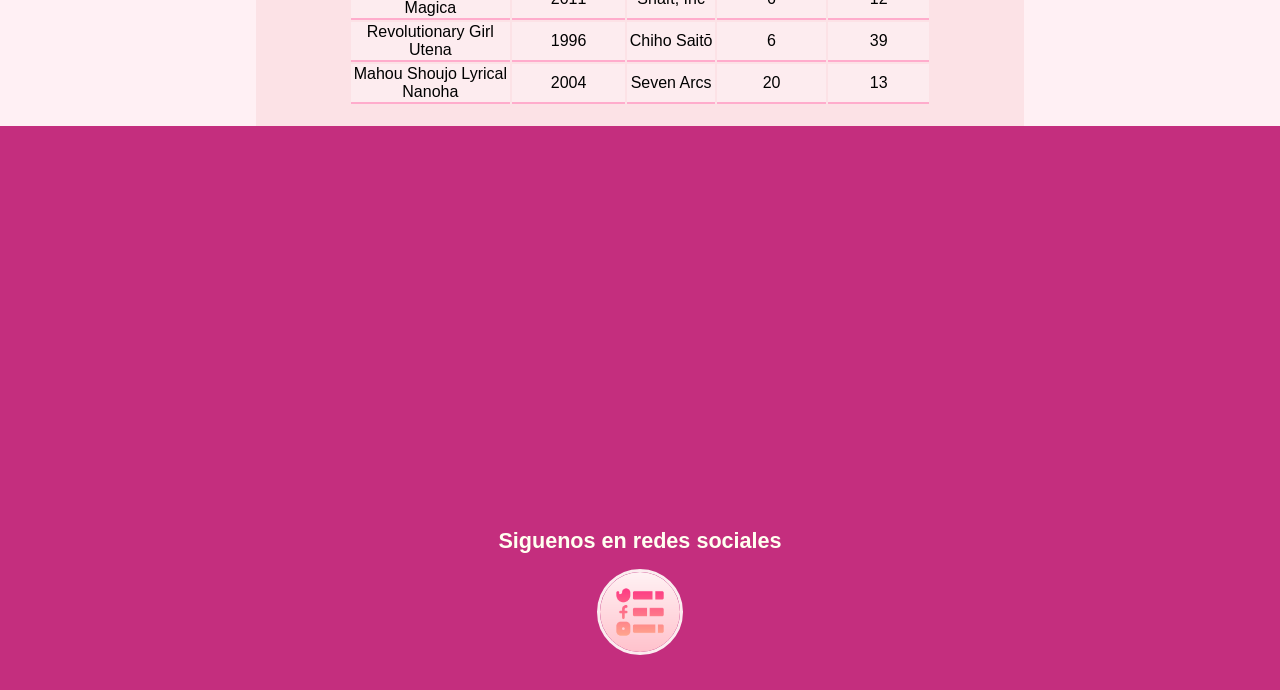
==== commit f64ddbfe: "Prueba 8 fondo" ====
--- a/Codigo Ejemplo Act Inte 1/index.html
+++ b/Codigo Ejemplo Act Inte 1/index.html
@@ -2,6 +2,8 @@
 <html lang="es">
 	<head>
 		<meta charset="UTF-8" />
+		<meta name="viewport" content="width=device-width, initial-scale=1.0" />
+
 		<title>Sailor Rebels MX</title>
 		<link rel="stylesheet" href="../css/styleNav.css" />
 		<style>
--- a/css/styleNav.css
+++ b/css/styleNav.css
@@ -40,3 +40,72 @@
 body {
 	margin-top: 60px;
 }
+
+@media (min-width: 850px) and (max-width: 1300px) {
+	#menu-nav {
+		height: 60px;
+	}
+
+	.col-centro {
+		width: 100%;
+		justify-content: space-around;
+	}
+
+	.nombre-pagina {
+		padding: 10px;
+		font-size: 1.3rem;
+	}
+	.back-legend {
+		font-size: 0.9em;
+		color: rgb(255, 225, 230);
+	}
+}
+
+@media (min-width: 750px) and (max-width: 900px) {
+	/* Menu Navegador */
+
+	#menu-nav {
+		height: 60px;
+	}
+
+	.col-centro {
+		width: 100%;
+		justify-content: space-around;
+	}
+
+	.nombre-pagina {
+		padding: 15px 0;
+		font-size: 1.3rem;
+	}
+	.back-legend {
+		font-size: 0.8em;
+		color: rgb(255, 225, 230);
+	}
+}
+
+@media (max-width: 750px) {
+	/* Menu Navegador */
+	body {
+		margin-top: 100px;
+	}
+	#menu-nav {
+		width: 100%;
+		height: 100px;
+	}
+
+	.col-centro {
+		width: 100%;
+		flex-direction: column;
+		justify-content: space-around;
+	}
+
+	.nombre-pagina {
+		margin: auto;
+		font-size: 1.3rem;
+		padding: 5px 0;
+	}
+	.back-legend {
+		font-size: 0.8em;
+		color: rgb(255, 225, 230);
+	}
+}
